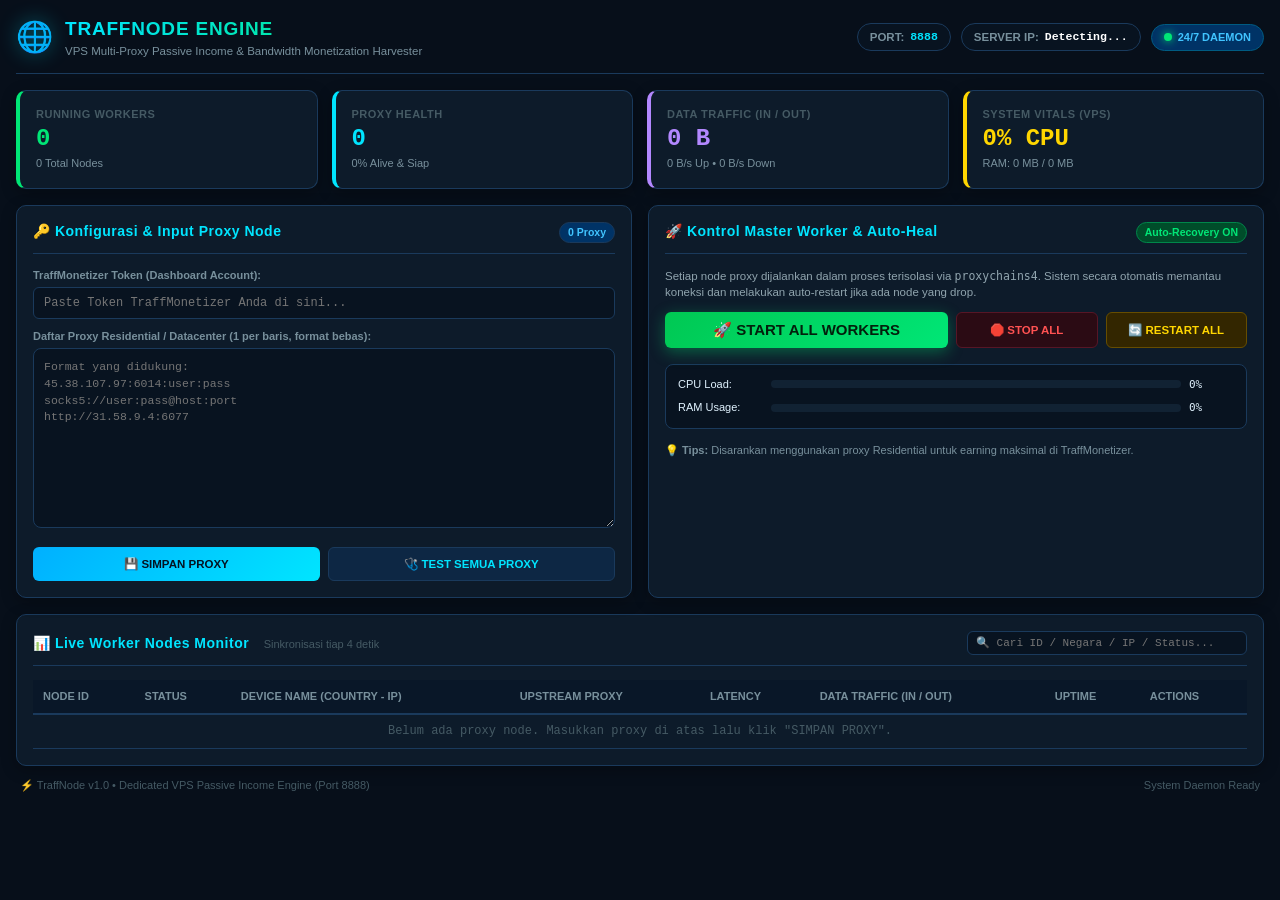
==== static/index.html @ 829ea797 "feat: initial commit TraffNode Engine (Port 8888, Cockpit Dashboard, Multi-Node)" ====
<!DOCTYPE html>
<html lang="id">
<head>
    <meta charset="UTF-8">
    <meta name="viewport" content="width=device-width, initial-scale=1.0">
    <title>⚡ TraffNode — VPS Multi-Proxy Passive Income Engine</title>
    <link rel="stylesheet" href="/static/style.css">
    <link rel="icon" href="data:image/svg+xml,<svg xmlns=%22http://www.w3.org/2000/svg%22 viewBox=%220%22><text y=%2226%22 font-size=%2226%22>🌐</text></svg>">
</head>
<body>
    <div class="tn-container">
        <!-- TOP HEADER -->
        <header class="tn-header">
            <div class="tn-brand">
                <span class="tn-logo-icon">🌐</span>
                <div>
                    <h1 class="tn-title">TRAFFNODE ENGINE</h1>
                    <p class="tn-subtitle">VPS Multi-Proxy Passive Income & Bandwidth Monetization Harvester</p>
                </div>
            </div>
            <div class="tn-header-stats">
                <div class="tn-chip">
                    <span class="tn-chip-label">PORT:</span>
                    <span class="tn-chip-value" style="color: #00e5ff;">8888</span>
                </div>
                <div class="tn-chip">
                    <span class="tn-chip-label">SERVER IP:</span>
                    <span class="tn-chip-value" id="val-server-ip">Detecting...</span>
                </div>
                <div class="tn-badge-live">
                    <span class="tn-pulse-dot"></span>
                    <span>24/7 DAEMON</span>
                </div>
            </div>
        </header>

        <!-- TOP METRICS GRID -->
        <div class="tn-metrics-grid">
            <div class="tn-card tn-metric-card" style="border-left-color: #00e676;">
                <div class="tn-metric-label">RUNNING WORKERS</div>
                <div class="tn-metric-value" style="color: #00e676;" id="stat-running-nodes">0</div>
                <div class="tn-metric-desc" id="stat-total-nodes">0 Total Nodes</div>
            </div>
            <div class="tn-card tn-metric-card" style="border-left-color: #00e5ff;">
                <div class="tn-metric-label">PROXY HEALTH</div>
                <div class="tn-metric-value" style="color: #00e5ff;" id="stat-alive-nodes">0</div>
                <div class="tn-metric-desc" id="stat-alive-pct">0% Alive & Siap</div>
            </div>
            <div class="tn-card tn-metric-card" style="border-left-color: #b388ff;">
                <div class="tn-metric-label">DATA TRAFFIC (IN / OUT)</div>
                <div class="tn-metric-value" style="color: #b388ff;" id="stat-bandwidth-total">0 B</div>
                <div class="tn-metric-desc" id="stat-bandwidth-speed">0 B/s Up • 0 B/s Down</div>
            </div>
            <div class="tn-card tn-metric-card" style="border-left-color: #ffd600;">
                <div class="tn-metric-label">SYSTEM VITALS (VPS)</div>
                <div class="tn-metric-value" style="color: #ffd600;" id="stat-cpu-ram">0% CPU</div>
                <div class="tn-metric-desc" id="stat-ram-detail">RAM: 0 MB / 0 MB</div>
            </div>
        </div>

        <!-- MAIN CONTROL PANELS -->
        <div class="tn-main-grid">
            <!-- LEFT PANEL: CONFIG & PROXIES INPUT -->
            <div class="tn-card">
                <div class="tn-card-header">
                    <span class="tn-card-title">🔑 Konfigurasi & Input Proxy Node</span>
                    <span class="tn-tag" id="tag-parse-count">0 Proxy</span>
                </div>

                <div class="tn-input-group">
                    <label>TraffMonetizer Token (Dashboard Account):</label>
                    <input type="text" id="cfg-token" class="tn-input" placeholder="Paste Token TraffMonetizer Anda di sini...">
                </div>

                <div class="tn-input-group" style="margin-top: 10px;">
                    <label>Daftar Proxy Residential / Datacenter (1 per baris, format bebas):</label>
                    <textarea id="proxies-textarea" class="tn-textarea" placeholder="Format yang didukung:&#10;45.38.107.97:6014:user:pass&#10;socks5://user:pass@host:port&#10;http://31.58.9.4:6077"></textarea>
                </div>

                <div class="tn-button-group">
                    <button class="tn-btn tn-btn-primary" id="btn-save-proxies">
                        <span>💾 SIMPAN PROXY</span>
                    </button>
                    <button class="tn-btn tn-btn-check" id="btn-check-proxies">
                        <span>🩺 TEST SEMUA PROXY</span>
                    </button>
                </div>
            </div>

            <!-- RIGHT PANEL: ORCHESTRATION & SUPERVISOR -->
            <div class="tn-card">
                <div class="tn-card-header">
                    <span class="tn-card-title">🚀 Kontrol Master Worker & Auto-Heal</span>
                    <span class="tn-tag" style="background: #004d2a; color: #00e676; border-color: #00874a;">Auto-Recovery ON</span>
                </div>

                <p style="font-size: 11.5px; color: #90a4ae; margin-bottom: 12px;">
                    Setiap node proxy dijalankan dalam proses terisolasi via <code>proxychains4</code>. Sistem secara otomatis memantau koneksi dan melakukan auto-restart jika ada node yang drop.
                </p>

                <!-- MASTER BUTTONS -->
                <div class="tn-master-buttons">
                    <button class="tn-btn tn-btn-start-all" id="btn-start-all">
                        <span style="font-size: 15px;">🚀 START ALL WORKERS</span>
                    </button>
                    <button class="tn-btn tn-btn-stop-all" id="btn-stop-all">
                        <span>🛑 STOP ALL</span>
                    </button>
                    <button class="tn-btn tn-btn-restart-all" id="btn-restart-all">
                        <span>🔄 RESTART ALL</span>
                    </button>
                </div>

                <!-- SYSTEM RESOURCES BARS -->
                <div class="tn-resource-box">
                    <div class="tn-resource-row">
                        <span>CPU Load:</span>
                        <div class="tn-progress-bar"><div class="tn-progress-fill" id="bar-cpu" style="width: 0%; background: #ffd600;"></div></div>
                        <span id="txt-cpu" style="font-family: monospace;">0%</span>
                    </div>
                    <div class="tn-resource-row" style="margin-top: 8px;">
                        <span>RAM Usage:</span>
                        <div class="tn-progress-bar"><div class="tn-progress-fill" id="bar-ram" style="width: 0%; background: #00e5ff;"></div></div>
                        <span id="txt-ram" style="font-family: monospace;">0%</span>
                    </div>
                </div>

                <div style="margin-top: 14px; font-size: 11px; color: #78909c;">
                    💡 <strong>Tips:</strong> Disarankan menggunakan proxy Residential untuk earning maksimal di TraffMonetizer.
                </div>
            </div>
        </div>

        <!-- TABLE SECTION: LIVE WORKER MONITOR -->
        <div class="tn-card" style="margin-top: 16px;">
            <div class="tn-card-header">
                <div>
                    <span class="tn-card-title">📊 Live Worker Nodes Monitor</span>
                    <span style="font-size: 11px; color: var(--text-dim); margin-left: 10px;" id="lbl-table-sync">Sinkronisasi tiap 4 detik</span>
                </div>
                <input type="text" id="table-filter" class="tn-filter-input" placeholder="🔍 Cari ID / Negara / IP / Status...">
            </div>

            <div class="tn-table-wrapper">
                <table class="tn-table">
                    <thead>
                        <tr>
                            <th>NODE ID</th>
                            <th>STATUS</th>
                            <th>DEVICE NAME (COUNTRY - IP)</th>
                            <th>UPSTREAM PROXY</th>
                            <th>LATENCY</th>
                            <th>DATA TRAFFIC (IN / OUT)</th>
                            <th>UPTIME</th>
                            <th>ACTIONS</th>
                        </tr>
                    </thead>
                    <tbody id="nodes-tbody">
                        <tr>
                            <td colspan="8" class="tn-text-center tn-muted">Belum ada proxy node. Masukkan proxy di atas lalu klik "SIMPAN PROXY".</td>
                        </tr>
                    </tbody>
                </table>
            </div>
        </div>

        <!-- FOOTER -->
        <footer class="tn-footer">
            <span>⚡ TraffNode v1.0 • Dedicated VPS Passive Income Engine (Port 8888)</span>
            <span id="health-status-text">System Daemon Ready</span>
        </footer>
    </div>

    <!-- LOG MODAL -->
    <div id="log-modal" class="tn-modal">
        <div class="tn-modal-content">
            <div class="tn-modal-header">
                <span id="log-modal-title" style="font-weight: bold; color: #00e5ff;">Node Worker Log</span>
                <span class="tn-modal-close" id="btn-close-modal">&times;</span>
            </div>
            <pre id="log-modal-body" class="tn-modal-body"></pre>
        </div>
    </div>

    <!-- TOAST NOTIFICATION -->
    <div id="tn-toast" class="tn-toast"></div>

    <script src="/static/app.js"></script>
</body>
</html>
---- static/style.css ----
:root {
    --bg-dark: #070f1a;
    --bg-card: #0d1b2a;
    --bg-card-hover: #112338;
    --bg-input: #081320;
    --border-color: #1a3a5c;
    --border-highlight: #00e5ff;
    --text-primary: #e0f2fe;
    --text-muted: #78909c;
    --text-dim: #455a64;
    --cyan: #00e5ff;
    --green: #00e676;
    --amber: #ffd600;
    --red: #ff5252;
    --purple: #b388ff;
    --font-mono: 'Consolas', 'Fira Code', 'Courier New', monospace;
    --font-sans: -apple-system, BlinkMacSystemFont, "Segoe UI", Roboto, Helvetica, Arial, sans-serif;
}

* {
    box-sizing: border-box;
    margin: 0;
    padding: 0;
}

body {
    background-color: var(--bg-dark);
    color: var(--text-primary);
    font-family: var(--font-sans);
    min-height: 100vh;
    padding: 16px;
    line-height: 1.4;
}

.tn-container {
    max-width: 1400px;
    margin: 0 auto;
}

/* HEADER */
.tn-header {
    display: flex;
    justify-content: space-between;
    align-items: center;
    border-bottom: 1px solid var(--border-color);
    padding-bottom: 14px;
    margin-bottom: 16px;
    flex-wrap: wrap;
    gap: 12px;
}

.tn-brand {
    display: flex;
    align-items: center;
    gap: 12px;
}

.tn-logo-icon {
    font-size: 30px;
    filter: drop-shadow(0 0 10px rgba(0, 229, 255, 0.4));
}

.tn-title {
    font-size: 19px;
    font-weight: 800;
    letter-spacing: 0.8px;
    background: linear-gradient(90deg, #00e5ff, #00e676);
    -webkit-background-clip: text;
    -webkit-text-fill-color: transparent;
}

.tn-subtitle {
    font-size: 11.5px;
    color: var(--text-muted);
}

.tn-header-stats {
    display: flex;
    align-items: center;
    gap: 10px;
}

.tn-chip {
    background: var(--bg-input);
    border: 1px solid var(--border-color);
    padding: 5px 12px;
    border-radius: 20px;
    font-size: 11.5px;
    display: flex;
    gap: 6px;
}

.tn-chip-label {
    color: var(--text-muted);
    font-weight: 600;
}

.tn-chip-value {
    color: #fff;
    font-family: var(--font-mono);
    font-weight: bold;
}

.tn-badge-live {
    background: #003366;
    color: #40c4ff;
    padding: 5px 12px;
    border-radius: 20px;
    font-size: 11px;
    font-weight: bold;
    display: flex;
    align-items: center;
    gap: 6px;
    border: 1px solid #005b82;
}

.tn-pulse-dot {
    width: 8px;
    height: 8px;
    background: var(--green);
    border-radius: 50%;
    box-shadow: 0 0 8px var(--green);
    animation: tnPulse 1.8s infinite;
}

@keyframes tnPulse {
    0% { transform: scale(0.9); opacity: 0.7; }
    50% { transform: scale(1.3); opacity: 1; }
    100% { transform: scale(0.9); opacity: 0.7; }
}

/* METRICS GRID */
.tn-metrics-grid {
    display: grid;
    grid-template-columns: repeat(4, 1fr);
    gap: 14px;
    margin-bottom: 16px;
}

.tn-card {
    background: var(--bg-card);
    border: 1px solid var(--border-color);
    border-radius: 10px;
    padding: 16px;
    box-shadow: 0 4px 15px rgba(0, 0, 0, 0.3);
}

.tn-metric-card {
    border-left: 4px solid var(--cyan);
}

.tn-metric-label {
    font-size: 11px;
    color: var(--text-dim);
    font-weight: 700;
    letter-spacing: 0.5px;
    margin-bottom: 4px;
}

.tn-metric-value {
    font-size: 24px;
    font-weight: 800;
    font-family: var(--font-mono);
    line-height: 1.1;
    margin-bottom: 4px;
}

.tn-metric-desc {
    font-size: 11px;
    color: var(--text-muted);
}

/* MAIN GRID */
.tn-main-grid {
    display: grid;
    grid-template-columns: 1fr 1fr;
    gap: 16px;
    align-items: stretch;
}

.tn-card-header {
    display: flex;
    justify-content: space-between;
    align-items: center;
    border-bottom: 1px solid var(--border-color);
    padding-bottom: 10px;
    margin-bottom: 14px;
}

.tn-card-title {
    font-size: 14px;
    font-weight: 700;
    color: var(--cyan);
    letter-spacing: 0.5px;
}

.tn-tag {
    background: #003366;
    color: #40c4ff;
    padding: 2px 8px;
    border-radius: 12px;
    font-size: 10.5px;
    font-weight: bold;
    border: 1px solid var(--border-color);
}

/* FORMS */
.tn-input-group label {
    display: block;
    font-size: 11px;
    color: var(--text-muted);
    margin-bottom: 4px;
    font-weight: 600;
}

.tn-input,
.tn-filter-input {
    width: 100%;
    background: var(--bg-input);
    border: 1px solid var(--border-color);
    border-radius: 6px;
    padding: 8px 10px;
    color: var(--text-primary);
    font-family: var(--font-mono);
    font-size: 12px;
    outline: none;
    transition: all 0.15s;
}

.tn-input:focus,
.tn-textarea:focus,
.tn-filter-input:focus {
    border-color: var(--cyan);
    box-shadow: 0 0 10px rgba(0, 229, 255, 0.2);
}

.tn-textarea {
    width: 100%;
    height: 180px;
    background: var(--bg-input);
    border: 1px solid var(--border-color);
    border-radius: 8px;
    padding: 10px;
    color: var(--text-primary);
    font-family: var(--font-mono);
    font-size: 11.5px;
    line-height: 1.45;
    resize: vertical;
    outline: none;
}

/* BUTTONS */
.tn-button-group {
    display: grid;
    grid-template-columns: 1fr 1fr;
    gap: 8px;
    margin-top: 12px;
}

.tn-btn {
    border: none;
    padding: 9px 12px;
    border-radius: 6px;
    font-weight: 700;
    font-size: 11.5px;
    cursor: pointer;
    display: flex;
    align-items: center;
    justify-content: center;
    gap: 6px;
    transition: all 0.15s;
    user-select: none;
}

.tn-btn-primary {
    background: linear-gradient(135deg, #00b0ff 0%, #00e5ff 100%);
    color: #041221;
}
.tn-btn-primary:hover {
    box-shadow: 0 4px 16px rgba(0, 229, 255, 0.4);
    transform: translateY(-1px);
}

.tn-btn-check {
    background: #0d2744;
    color: var(--cyan);
    border: 1px solid #1a3a5c;
}
.tn-btn-check:hover {
    background: #14375e;
    color: #fff;
}

.tn-master-buttons {
    display: grid;
    grid-template-columns: 2fr 1fr 1fr;
    gap: 8px;
    margin-bottom: 16px;
}

.tn-btn-start-all {
    background: linear-gradient(135deg, #00c853 0%, #00e676 100%);
    color: #02200c;
    box-shadow: 0 4px 15px rgba(0, 230, 118, 0.35);
}
.tn-btn-start-all:hover {
    box-shadow: 0 6px 20px rgba(0, 230, 118, 0.55);
    transform: translateY(-1px);
}

.tn-btn-stop-all {
    background: #2b0b14;
    color: var(--red);
    border: 1px solid #571626;
}
.tn-btn-stop-all:hover {
    background: #420d1c;
}

.tn-btn-restart-all {
    background: #332600;
    color: var(--amber);
    border: 1px solid #664d00;
}
.tn-btn-restart-all:hover {
    background: #4d3a00;
}

/* PROGRESS BARS */
.tn-resource-box {
    background: var(--bg-input);
    border: 1px solid var(--border-color);
    border-radius: 8px;
    padding: 12px;
}

.tn-resource-row {
    display: grid;
    grid-template-columns: 85px 1fr 45px;
    align-items: center;
    gap: 8px;
    font-size: 11px;
}

.tn-progress-bar {
    height: 8px;
    background: #112233;
    border-radius: 4px;
    overflow: hidden;
}

.tn-progress-fill {
    height: 100%;
    transition: width 0.3s;
}

/* TABLE */
.tn-filter-input {
    max-width: 280px;
    font-size: 11px;
    padding: 5px 8px;
}

.tn-table-wrapper {
    overflow-x: auto;
    max-height: 540px;
}

.tn-table {
    width: 100%;
    border-collapse: collapse;
    font-size: 12px;
}

.tn-table th {
    background: #091728;
    color: var(--text-muted);
    font-size: 11px;
    font-weight: 700;
    text-align: left;
    padding: 9px 10px;
    border-bottom: 2px solid var(--border-color);
    position: sticky;
    top: 0;
    z-index: 10;
}

.tn-table td {
    padding: 8px 10px;
    border-bottom: 1px solid var(--border-color);
    font-family: var(--font-mono);
}

.tn-table tr:hover td {
    background: var(--bg-card-hover);
}

/* BADGES */
.tn-badge {
    display: inline-block;
    padding: 2px 8px;
    border-radius: 12px;
    font-size: 10.5px;
    font-weight: 700;
}

.tn-badge-running { background: #004d2a; color: var(--green); border: 1px solid #00874a; }
.tn-badge-stopped { background: #4d0b16; color: var(--red); border: 1px solid #851327; }
.tn-badge-idle { background: #1a2c42; color: #90caf9; border: 1px solid #2a4c72; }

.tn-btn-action {
    background: transparent;
    border: 1px solid var(--border-color);
    color: var(--text-primary);
    padding: 2px 6px;
    font-size: 10.5px;
    border-radius: 4px;
    cursor: pointer;
    margin-right: 4px;
}
.tn-btn-action:hover {
    background: rgba(0, 229, 255, 0.15);
    border-color: var(--cyan);
    color: var(--cyan);
}

.tn-text-center { text-align: center; }
.tn-muted { color: var(--text-dim); }

/* FOOTER */
.tn-footer {
    display: flex;
    justify-content: space-between;
    align-items: center;
    font-size: 11px;
    color: var(--text-dim);
    padding: 12px 4px 0 4px;
}

/* MODAL */
.tn-modal {
    display: none;
    position: fixed;
    z-index: 9999;
    left: 0;
    top: 0;
    width: 100%;
    height: 100%;
    background-color: rgba(0, 0, 0, 0.7);
    backdrop-filter: blur(4px);
}

.tn-modal-content {
    background-color: var(--bg-card);
    margin: 8% auto;
    padding: 16px;
    border: 1px solid var(--cyan);
    border-radius: 8px;
    width: 700px;
    max-width: 90%;
    box-shadow: 0 4px 25px rgba(0, 229, 255, 0.3);
}

.tn-modal-header {
    display: flex;
    justify-content: space-between;
    align-items: center;
    margin-bottom: 12px;
    border-bottom: 1px solid var(--border-color);
    padding-bottom: 8px;
}

.tn-modal-close {
    color: #aaa;
    font-size: 20px;
    font-weight: bold;
    cursor: pointer;
}
.tn-modal-close:hover { color: #fff; }

.tn-modal-body {
    background: var(--bg-input);
    padding: 10px;
    border-radius: 4px;
    max-height: 380px;
    overflow-y: auto;
    font-family: var(--font-mono);
    font-size: 11px;
    white-space: pre-wrap;
    color: #cfd8dc;
}

/* TOAST */
.tn-toast {
    position: fixed;
    bottom: 24px;
    right: 24px;
    background: var(--bg-card);
    border: 1px solid var(--cyan);
    color: var(--cyan);
    padding: 10px 18px;
    border-radius: 8px;
    font-weight: bold;
    box-shadow: 0 4px 20px rgba(0, 229, 255, 0.3);
    display: none;
    z-index: 99999;
}

@media (max-width: 1024px) {
    .tn-metrics-grid { grid-template-columns: repeat(2, 1fr); }
    .tn-main-grid { grid-template-columns: 1fr; }
    .tn-master-buttons { grid-template-columns: 1fr; }
}
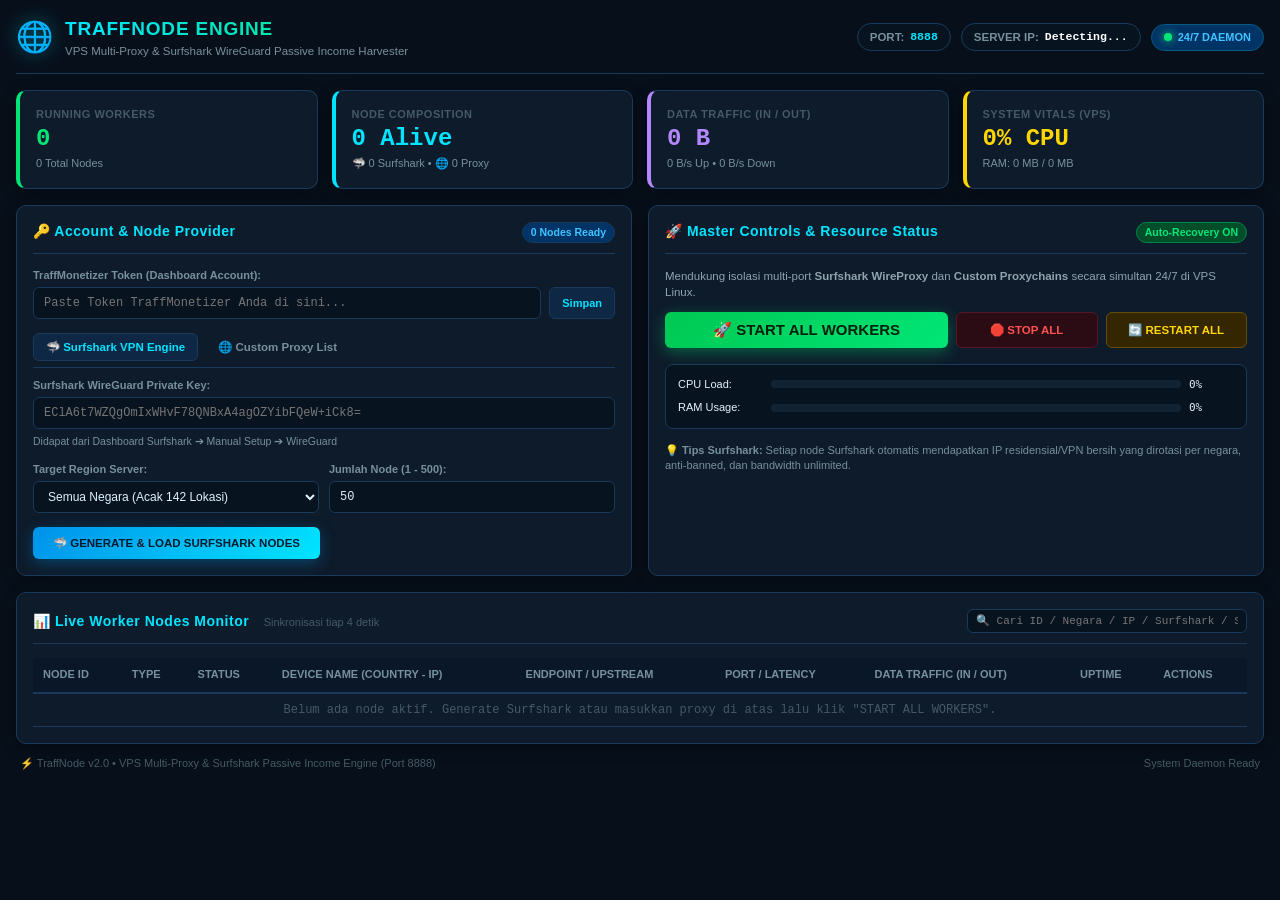
==== commit a900b80a: "feat: add Surfshark WireGuard VPN Multi-Node engine (142 servers, wireproxy integration)" ====
--- a/static/index.html
+++ b/static/index.html
@@ -3,7 +3,7 @@
 <head>
     <meta charset="UTF-8">
     <meta name="viewport" content="width=device-width, initial-scale=1.0">
-    <title>⚡ TraffNode — VPS Multi-Proxy Passive Income Engine</title>
+    <title>⚡ TraffNode — VPS Multi-Proxy & Surfshark Passive Income Engine</title>
     <link rel="stylesheet" href="/static/style.css">
     <link rel="icon" href="data:image/svg+xml,<svg xmlns=%22http://www.w3.org/2000/svg%22 viewBox=%220%22><text y=%2226%22 font-size=%2226%22>🌐</text></svg>">
 </head>
@@ -15,7 +15,7 @@
                 <span class="tn-logo-icon">🌐</span>
                 <div>
                     <h1 class="tn-title">TRAFFNODE ENGINE</h1>
-                    <p class="tn-subtitle">VPS Multi-Proxy Passive Income & Bandwidth Monetization Harvester</p>
+                    <p class="tn-subtitle">VPS Multi-Proxy & Surfshark WireGuard Passive Income Harvester</p>
                 </div>
             </div>
             <div class="tn-header-stats">
@@ -42,9 +42,9 @@
                 <div class="tn-metric-desc" id="stat-total-nodes">0 Total Nodes</div>
             </div>
             <div class="tn-card tn-metric-card" style="border-left-color: #00e5ff;">
-                <div class="tn-metric-label">PROXY HEALTH</div>
-                <div class="tn-metric-value" style="color: #00e5ff;" id="stat-alive-nodes">0</div>
-                <div class="tn-metric-desc" id="stat-alive-pct">0% Alive & Siap</div>
+                <div class="tn-metric-label">NODE COMPOSITION</div>
+                <div class="tn-metric-value" style="color: #00e5ff;" id="stat-alive-nodes">0 Alive</div>
+                <div class="tn-metric-desc" id="stat-comp-detail">🦈 0 Surfshark • 🌐 0 Proxy</div>
             </div>
             <div class="tn-card tn-metric-card" style="border-left-color: #b388ff;">
                 <div class="tn-metric-label">DATA TRAFFIC (IN / OUT)</div>
@@ -60,42 +60,89 @@
 
         <!-- MAIN CONTROL PANELS -->
         <div class="tn-main-grid">
-            <!-- LEFT PANEL: CONFIG & PROXIES INPUT -->
+            <!-- LEFT PANEL: DUAL ENGINE (SURFSHARK / PROXY LIST) -->
             <div class="tn-card">
                 <div class="tn-card-header">
-                    <span class="tn-card-title">🔑 Konfigurasi & Input Proxy Node</span>
-                    <span class="tn-tag" id="tag-parse-count">0 Proxy</span>
+                    <span class="tn-card-title">🔑 Account & Node Provider</span>
+                    <span class="tn-tag" id="tag-parse-count">0 Nodes Ready</span>
                 </div>
 
                 <div class="tn-input-group">
                     <label>TraffMonetizer Token (Dashboard Account):</label>
-                    <input type="text" id="cfg-token" class="tn-input" placeholder="Paste Token TraffMonetizer Anda di sini...">
-                </div>
-
-                <div class="tn-input-group" style="margin-top: 10px;">
-                    <label>Daftar Proxy Residential / Datacenter (1 per baris, format bebas):</label>
-                    <textarea id="proxies-textarea" class="tn-textarea" placeholder="Format yang didukung:&#10;45.38.107.97:6014:user:pass&#10;socks5://user:pass@host:port&#10;http://31.58.9.4:6077"></textarea>
-                </div>
-
-                <div class="tn-button-group">
-                    <button class="tn-btn tn-btn-primary" id="btn-save-proxies">
-                        <span>💾 SIMPAN PROXY</span>
-                    </button>
-                    <button class="tn-btn tn-btn-check" id="btn-check-proxies">
-                        <span>🩺 TEST SEMUA PROXY</span>
-                    </button>
+                    <div style="display: flex; gap: 8px;">
+                        <input type="text" id="cfg-token" class="tn-input" placeholder="Paste Token TraffMonetizer Anda di sini...">
+                        <button class="tn-btn tn-btn-sm" id="btn-save-token" style="white-space: nowrap;">Simpan</button>
+                    </div>
+                </div>
+
+                <!-- MODE SELECTOR TABS -->
+                <div class="tn-tabs">
+                    <button class="tn-tab-btn active" id="tab-btn-surfshark" onclick="switchTab('surfshark')">
+                        🦈 Surfshark VPN Engine
+                    </button>
+                    <button class="tn-tab-btn" id="tab-btn-proxies" onclick="switchTab('proxies')">
+                        🌐 Custom Proxy List
+                    </button>
+                </div>
+
+                <!-- TAB 1: SURFSHARK ENGINE -->
+                <div id="tab-content-surfshark" class="tn-tab-content active">
+                    <div class="tn-input-group">
+                        <label>Surfshark WireGuard Private Key:</label>
+                        <input type="password" id="cfg-surfshark-key" class="tn-input" placeholder="EClA6t7WZQgOmIxWHvF78QNBxA4agOZYibFQeW+iCk8=">
+                        <span style="font-size: 10.5px; color: #78909c;">Didapat dari Dashboard Surfshark ➔ Manual Setup ➔ WireGuard</span>
+                    </div>
+
+                    <div style="display: grid; grid-template-columns: 1fr 1fr; gap: 10px; margin-top: 10px;">
+                        <div class="tn-input-group">
+                            <label>Target Region Server:</label>
+                            <select id="cfg-surfshark-region" class="tn-select">
+                                <option value="all">Semua Negara (Acak 142 Lokasi)</option>
+                                <option value="premium">Negara Premium (US, UK, DE, SG, JP, AU, CA, NL)</option>
+                                <option value="asia">Asia Pasifik (SG, MY, ID, JP, KR, HK, TW, AU)</option>
+                                <option value="europe">Eropa (DE, UK, NL, FR, IT, ES, CH, PL)</option>
+                            </select>
+                        </div>
+                        <div class="tn-input-group">
+                            <label>Jumlah Node (1 - 500):</label>
+                            <input type="number" id="cfg-surfshark-count" class="tn-input" value="50" min="1" max="500">
+                        </div>
+                    </div>
+
+                    <div class="tn-button-group" style="margin-top: 14px;">
+                        <button class="tn-btn tn-btn-surfshark" id="btn-generate-surfshark">
+                            <span>🦈 GENERATE & LOAD SURFSHARK NODES</span>
+                        </button>
+                    </div>
+                </div>
+
+                <!-- TAB 2: CUSTOM PROXIES -->
+                <div id="tab-content-proxies" class="tn-tab-content">
+                    <div class="tn-input-group">
+                        <label>Daftar Proxy Residential / Datacenter (1 per baris, format bebas):</label>
+                        <textarea id="proxies-textarea" class="tn-textarea" placeholder="Format yang didukung:&#10;45.38.107.97:6014:user:pass&#10;socks5://user:pass@host:port&#10;http://31.58.9.4:6077"></textarea>
+                    </div>
+
+                    <div class="tn-button-group">
+                        <button class="tn-btn tn-btn-primary" id="btn-save-proxies">
+                            <span>💾 SIMPAN PROXY</span>
+                        </button>
+                        <button class="tn-btn tn-btn-check" id="btn-check-proxies">
+                            <span>🩺 TEST PROXY</span>
+                        </button>
+                    </div>
                 </div>
             </div>
 
             <!-- RIGHT PANEL: ORCHESTRATION & SUPERVISOR -->
             <div class="tn-card">
                 <div class="tn-card-header">
-                    <span class="tn-card-title">🚀 Kontrol Master Worker & Auto-Heal</span>
+                    <span class="tn-card-title">🚀 Master Controls & Resource Status</span>
                     <span class="tn-tag" style="background: #004d2a; color: #00e676; border-color: #00874a;">Auto-Recovery ON</span>
                 </div>
 
                 <p style="font-size: 11.5px; color: #90a4ae; margin-bottom: 12px;">
-                    Setiap node proxy dijalankan dalam proses terisolasi via <code>proxychains4</code>. Sistem secara otomatis memantau koneksi dan melakukan auto-restart jika ada node yang drop.
+                    Mendukung isolasi multi-port <strong>Surfshark WireProxy</strong> dan <strong>Custom Proxychains</strong> secara simultan 24/7 di VPS Linux.
                 </p>
 
                 <!-- MASTER BUTTONS -->
@@ -126,7 +173,7 @@
                 </div>
 
                 <div style="margin-top: 14px; font-size: 11px; color: #78909c;">
-                    💡 <strong>Tips:</strong> Disarankan menggunakan proxy Residential untuk earning maksimal di TraffMonetizer.
+                    💡 <strong>Tips Surfshark:</strong> Setiap node Surfshark otomatis mendapatkan IP residensial/VPN bersih yang dirotasi per negara, anti-banned, dan bandwidth unlimited.
                 </div>
             </div>
         </div>
@@ -138,7 +185,7 @@
                     <span class="tn-card-title">📊 Live Worker Nodes Monitor</span>
                     <span style="font-size: 11px; color: var(--text-dim); margin-left: 10px;" id="lbl-table-sync">Sinkronisasi tiap 4 detik</span>
                 </div>
-                <input type="text" id="table-filter" class="tn-filter-input" placeholder="🔍 Cari ID / Negara / IP / Status...">
+                <input type="text" id="table-filter" class="tn-filter-input" placeholder="🔍 Cari ID / Negara / IP / Surfshark / Status...">
             </div>
 
             <div class="tn-table-wrapper">
@@ -146,10 +193,11 @@
                     <thead>
                         <tr>
                             <th>NODE ID</th>
+                            <th>TYPE</th>
                             <th>STATUS</th>
                             <th>DEVICE NAME (COUNTRY - IP)</th>
-                            <th>UPSTREAM PROXY</th>
-                            <th>LATENCY</th>
+                            <th>ENDPOINT / UPSTREAM</th>
+                            <th>PORT / LATENCY</th>
                             <th>DATA TRAFFIC (IN / OUT)</th>
                             <th>UPTIME</th>
                             <th>ACTIONS</th>
@@ -157,7 +205,7 @@
                     </thead>
                     <tbody id="nodes-tbody">
                         <tr>
-                            <td colspan="8" class="tn-text-center tn-muted">Belum ada proxy node. Masukkan proxy di atas lalu klik "SIMPAN PROXY".</td>
+                            <td colspan="9" class="tn-text-center tn-muted">Belum ada node aktif. Generate Surfshark atau masukkan proxy di atas lalu klik "START ALL WORKERS".</td>
                         </tr>
                     </tbody>
                 </table>
@@ -166,7 +214,7 @@
 
         <!-- FOOTER -->
         <footer class="tn-footer">
-            <span>⚡ TraffNode v1.0 • Dedicated VPS Passive Income Engine (Port 8888)</span>
+            <span>⚡ TraffNode v2.0 • VPS Multi-Proxy & Surfshark Passive Income Engine (Port 8888)</span>
             <span id="health-status-text">System Daemon Ready</span>
         </footer>
     </div>
--- a/static/style.css
+++ b/static/style.css
@@ -511,3 +511,92 @@
     .tn-main-grid { grid-template-columns: 1fr; }
     .tn-master-buttons { grid-template-columns: 1fr; }
 }
+
+/* TABS & SURFSHARK CONTROLS */
+.tn-tabs {
+    display: flex;
+    gap: 8px;
+    margin: 14px 0 10px 0;
+    border-bottom: 1px solid var(--border-color);
+    padding-bottom: 6px;
+}
+
+.tn-tab-btn {
+    background: transparent;
+    border: none;
+    color: var(--text-muted);
+    font-size: 11.5px;
+    font-weight: 700;
+    padding: 6px 12px;
+    border-radius: 6px;
+    cursor: pointer;
+    transition: all 0.2s;
+}
+
+.tn-tab-btn:hover {
+    color: var(--text-primary);
+    background: var(--bg-card-hover);
+}
+
+.tn-tab-btn.active {
+    color: var(--cyan);
+    background: #0d2744;
+    border: 1px solid #1a3a5c;
+}
+
+.tn-tab-content {
+    display: none;
+}
+
+.tn-tab-content.active {
+    display: block;
+}
+
+.tn-select {
+    width: 100%;
+    background: var(--bg-input);
+    border: 1px solid var(--border-color);
+    border-radius: 6px;
+    padding: 7px 10px;
+    color: var(--text-primary);
+    font-size: 12px;
+    outline: none;
+}
+.tn-select:focus {
+    border-color: var(--border-highlight);
+}
+
+.tn-btn-surfshark {
+    background: linear-gradient(135deg, #0091ea 0%, #00e5ff 100%);
+    color: #031b2e;
+    font-weight: 800;
+    width: 100%;
+    box-shadow: 0 4px 15px rgba(0, 145, 234, 0.35);
+}
+.tn-btn-surfshark:hover {
+    box-shadow: 0 6px 20px rgba(0, 229, 255, 0.55);
+    transform: translateY(-1px);
+}
+
+.tn-btn-sm {
+    padding: 6px 12px;
+    font-size: 11px;
+    background: #0d2744;
+    color: var(--cyan);
+    border: 1px solid #1a3a5c;
+}
+.tn-btn-sm:hover {
+    background: #14375e;
+}
+
+.tn-badge-surfshark {
+    background: #052642;
+    color: #40c4ff;
+    border: 1px solid #0d47a1;
+}
+
+.tn-badge-proxy {
+    background: #1a2c42;
+    color: #b0bec5;
+    border: 1px solid #37474f;
+}
